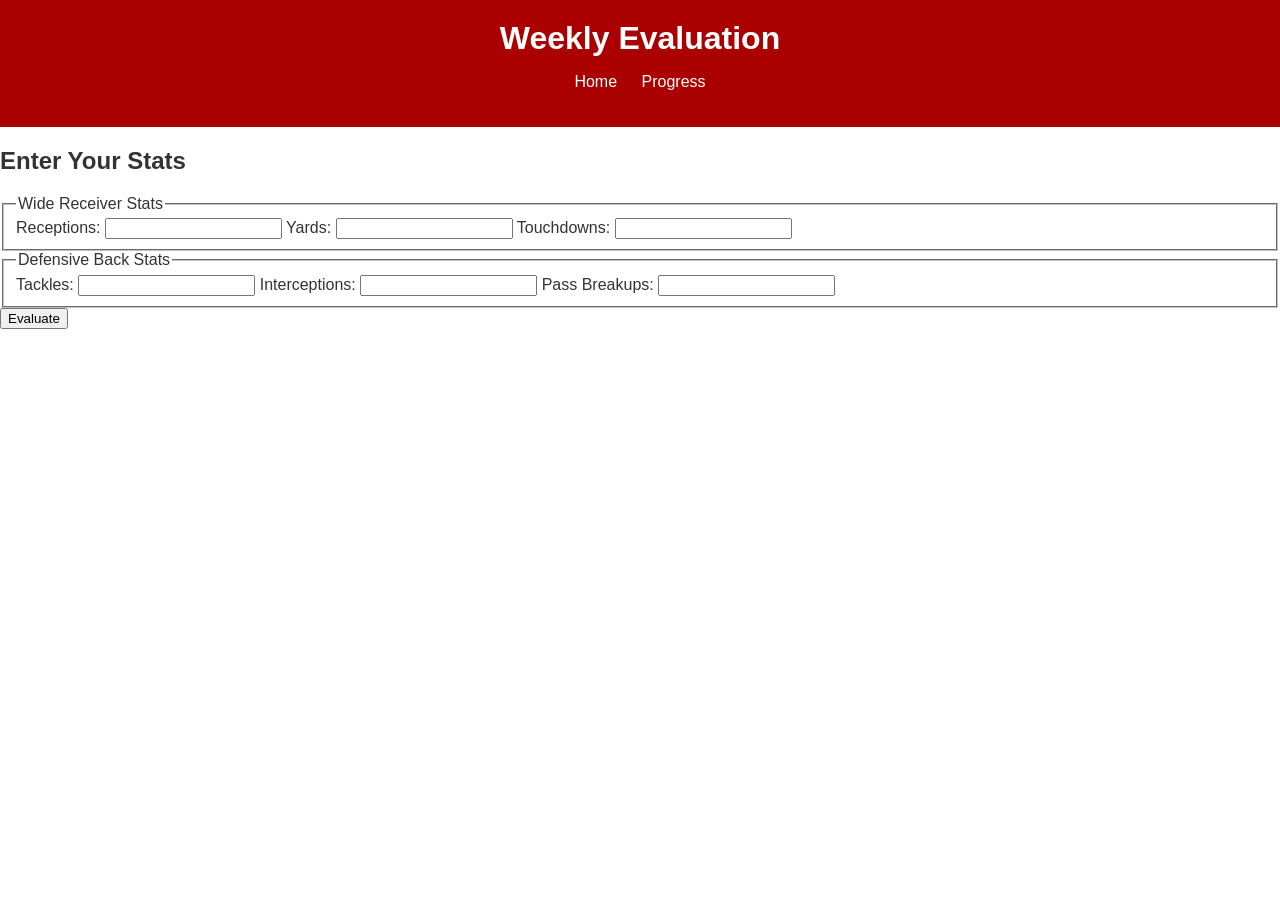
==== evaluation.html @ 69414a0a "Create evaluation.html" ====
<!DOCTYPE html>
<html lang="en">
<head>
  <meta charset="UTF-8">
  <meta name="viewport" content="width=device-width, initial-scale=1.0">
  <title>Weekly Evaluation</title>
  <link rel="stylesheet" href="style.css">
  <script src="ai-evaluator.js" defer></script>
</head>
<body>
  <header>
    <h1>Weekly Evaluation</h1>
    <nav>
      <ul>
        <li><a href="index.html">Home</a></li>
        <li><a href="progress.html">Progress</a></li>
      </ul>
    </nav>
  </header>

  <main>
    <form id="evaluation-form">
      <h2>Enter Your Stats</h2>

      <fieldset>
        <legend>Wide Receiver Stats</legend>
        <label for="receptions">Receptions:</label>
        <input type="number" id="receptions" name="receptions">
        <label for="yards">Yards:</label>
        <input type="number" id="yards" name="yards">
        <label for="tds">Touchdowns:</label>
        <input type="number" id="tds" name="tds">
      </fieldset>

      <fieldset>
        <legend>Defensive Back Stats</legend>
        <label for="tackles">Tackles:</label>
        <input type="number" id="tackles" name="tackles">
        <label for="interceptions">Interceptions:</label>
        <input type="number" id="interceptions" name="interceptions">
        <label for="passBreakups">Pass Breakups:</label>
        <input type="number" id="passBreakups" name="passBreakups">
      </fieldset>

      <button type="button" id="evaluate-button">Evaluate</button>
    </form>

    <div id="feedback"></div>
  </main>

  <script>
    document.getElementById('evaluate-button').addEventListener('click', () => {
      const stats = {
        receptions: parseInt(document.getElementById('receptions').value) || 0,
        yards: parseInt(document.getElementById('yards').value) || 0,
        tds: parseInt(document.getElementById('tds').value) || 0,
        tackles: parseInt(document.getElementById('tackles').value) || 0,
        interceptions: parseInt(document.getElementById('interceptions').value) || 0,
        passBreakups: parseInt(document.getElementById('passBreakups').value) || 0,
      };

      const feedback = evaluateStats(stats);
      document.getElementById('feedback').innerText = feedback;
    });
  </script>
</body>
</html>
---- style.css ----
/* General Styles */
body {
  font-family: Arial, sans-serif;
  margin: 0;
  padding: 0;
  background-color: #ffffff;
  color: #333333;
}

header {
  background-color: #aa0000; /* 49ers red */
  color: #ffffff;
  padding: 20px;
  text-align: center;
}

header h1 {
  margin: 0;
}

nav ul {
  list-style: none;
  padding: 0;
}

nav ul li {
  display: inline;
  margin: 0 10px;
}

nav ul li a {
  color: #ffffff;
  text-decoration: none;
}

footer {
  background-color: #333333;
  color: #ffffff;
  text-align: center;
  padding: 10px 0;
}

.hero {
  text-align: center;
  padding: 50px;
  background-color: #ffcc00; /* 49ers gold */
}

.hero h2 {
  margin-bottom: 10px;
}
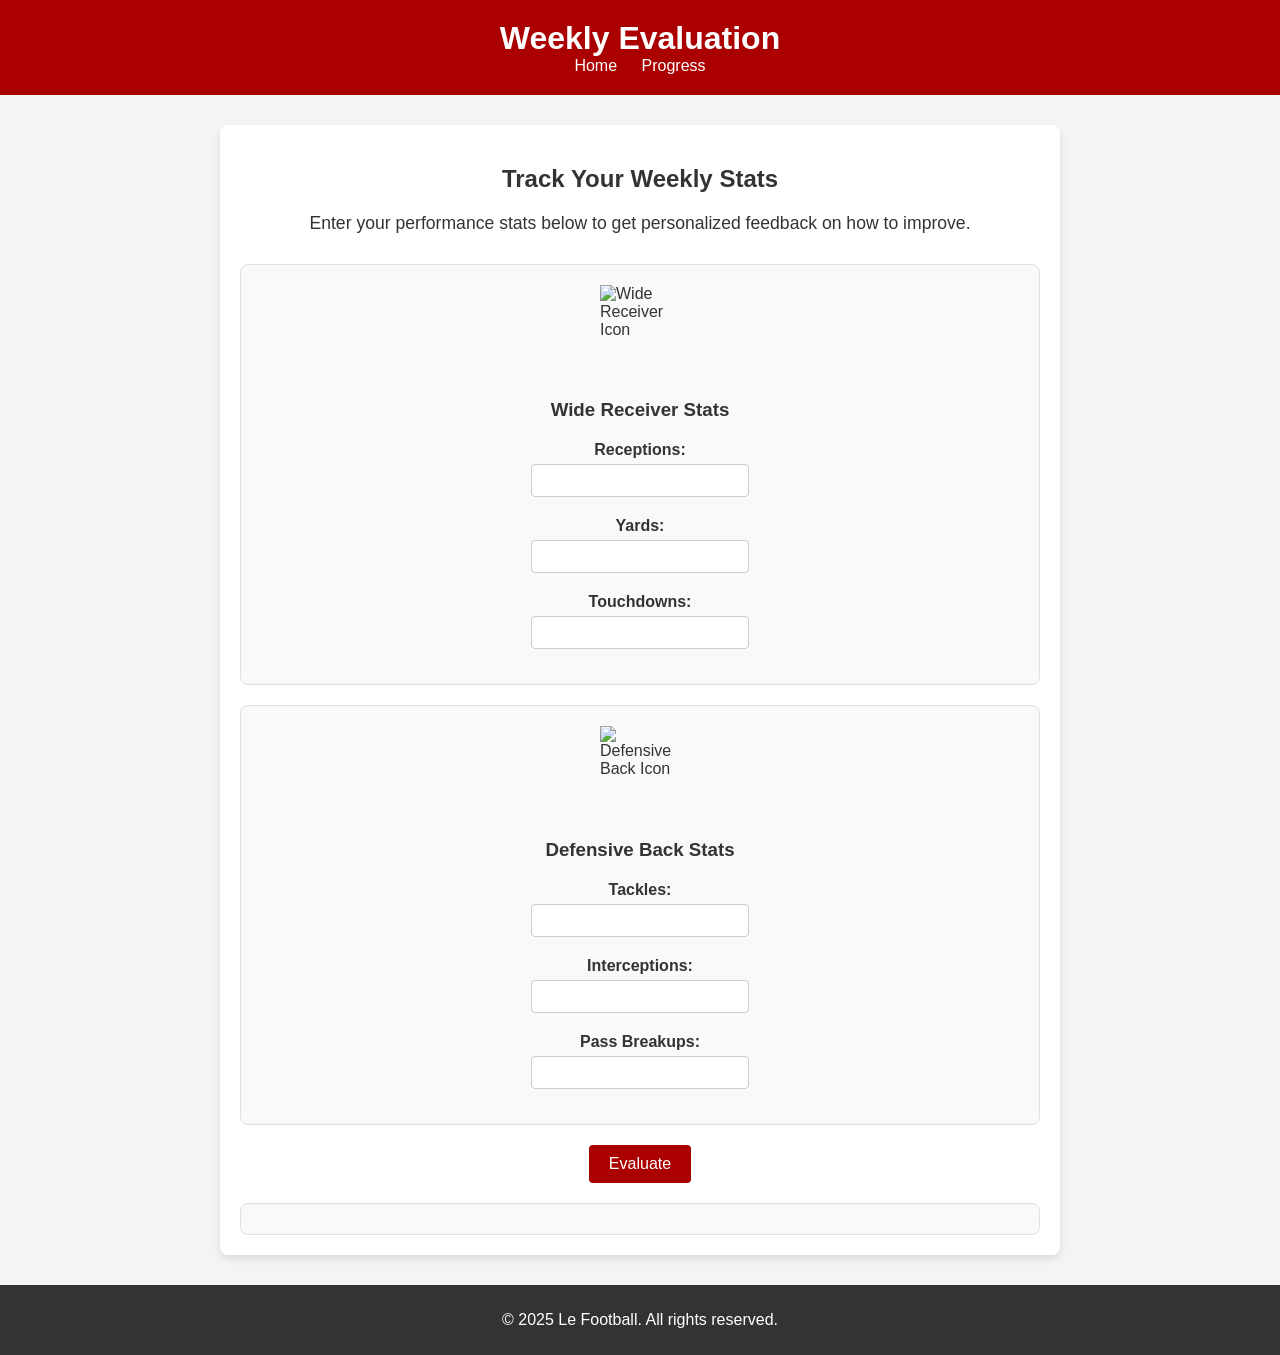
==== commit 115285fd: "Update evaluation.html" ====
--- a/evaluation.html
+++ b/evaluation.html
@@ -19,34 +19,45 @@
   </header>
 
   <main>
-    <form id="evaluation-form">
-      <h2>Enter Your Stats</h2>
+    <section class="evaluation-container">
+      <h2>Track Your Weekly Stats</h2>
+      <p>Enter your performance stats below to get personalized feedback on how to improve.</p>
 
-      <fieldset>
-        <legend>Wide Receiver Stats</legend>
-        <label for="receptions">Receptions:</label>
-        <input type="number" id="receptions" name="receptions">
-        <label for="yards">Yards:</label>
-        <input type="number" id="yards" name="yards">
-        <label for="tds">Touchdowns:</label>
-        <input type="number" id="tds" name="tds">
-      </fieldset>
+      <div class="evaluation-form">
+        <!-- Wide Receiver Section -->
+        <div class="stat-section">
+          <img src="https://via.placeholder.com/100" alt="Wide Receiver Icon" class="icon">
+          <h3>Wide Receiver Stats</h3>
+          <label for="receptions">Receptions:</label>
+          <input type="number" id="receptions" name="receptions">
+          <label for="yards">Yards:</label>
+          <input type="number" id="yards" name="yards">
+          <label for="tds">Touchdowns:</label>
+          <input type="number" id="tds" name="tds">
+        </div>
 
-      <fieldset>
-        <legend>Defensive Back Stats</legend>
-        <label for="tackles">Tackles:</label>
-        <input type="number" id="tackles" name="tackles">
-        <label for="interceptions">Interceptions:</label>
-        <input type="number" id="interceptions" name="interceptions">
-        <label for="passBreakups">Pass Breakups:</label>
-        <input type="number" id="passBreakups" name="passBreakups">
-      </fieldset>
+        <!-- Defensive Back Section -->
+        <div class="stat-section">
+          <img src="https://via.placeholder.com/100" alt="Defensive Back Icon" class="icon">
+          <h3>Defensive Back Stats</h3>
+          <label for="tackles">Tackles:</label>
+          <input type="number" id="tackles" name="tackles">
+          <label for="interceptions">Interceptions:</label>
+          <input type="number" id="interceptions" name="interceptions">
+          <label for="passBreakups">Pass Breakups:</label>
+          <input type="number" id="passBreakups" name="passBreakups">
+        </div>
 
-      <button type="button" id="evaluate-button">Evaluate</button>
-    </form>
+        <button type="button" id="evaluate-button">Evaluate</button>
+      </div>
 
-    <div id="feedback"></div>
+      <div id="feedback" class="feedback-box"></div>
+    </section>
   </main>
+
+  <footer>
+    <p>&copy; 2025 Le Football. All rights reserved.</p>
+  </footer>
 
   <script>
     document.getElementById('evaluate-button').addEventListener('click', () => {
--- a/style.css
+++ b/style.css
@@ -3,7 +3,7 @@
   font-family: Arial, sans-serif;
   margin: 0;
   padding: 0;
-  background-color: #ffffff;
+  background-color: #f4f4f4;
   color: #333333;
 }
 
@@ -21,6 +21,7 @@
 nav ul {
   list-style: none;
   padding: 0;
+  margin: 0;
 }
 
 nav ul li {
@@ -40,6 +41,7 @@
   padding: 10px 0;
 }
 
+/* Hero Section */
 .hero {
   text-align: center;
   padding: 50px;
@@ -48,4 +50,90 @@
 
 .hero h2 {
   margin-bottom: 10px;
+}
+
+/* Evaluation Form Styles */
+.evaluation-container {
+  max-width: 800px;
+  margin: 30px auto;
+  padding: 20px;
+  background: #ffffff;
+  border-radius: 8px;
+  box-shadow: 0 4px 8px rgba(0, 0, 0, 0.1);
+}
+
+.evaluation-container h2 {
+  text-align: center;
+  margin-bottom: 20px;
+}
+
+.evaluation-container p {
+  text-align: center;
+  margin-bottom: 30px;
+  font-size: 1.1em;
+}
+
+.evaluation-form {
+  display: flex;
+  flex-direction: column;
+  gap: 20px;
+}
+
+.stat-section {
+  display: flex;
+  flex-direction: column;
+  align-items: center;
+  padding: 20px;
+  border: 1px solid #e0e0e0;
+  border-radius: 8px;
+  background-color: #f9f9f9;
+}
+
+.stat-section h3 {
+  margin-bottom: 15px;
+}
+
+.stat-section img.icon {
+  width: 80px;
+  height: 80px;
+  margin-bottom: 15px;
+}
+
+.stat-section label {
+  font-weight: bold;
+  margin: 5px 0;
+}
+
+.stat-section input {
+  width: 100%;
+  max-width: 200px;
+  padding: 8px;
+  margin-bottom: 15px;
+  border: 1px solid #ccc;
+  border-radius: 4px;
+}
+
+button#evaluate-button {
+  background-color: #aa0000;
+  color: #ffffff;
+  padding: 10px 20px;
+  font-size: 1em;
+  border: none;
+  border-radius: 4px;
+  cursor: pointer;
+  align-self: center;
+}
+
+button#evaluate-button:hover {
+  background-color: #880000;
+}
+
+.feedback-box {
+  margin-top: 20px;
+  padding: 15px;
+  border: 1px solid #e0e0e0;
+  border-radius: 8px;
+  background-color: #f9f9f9;
+  font-weight: bold;
+  text-align: center;
 }
